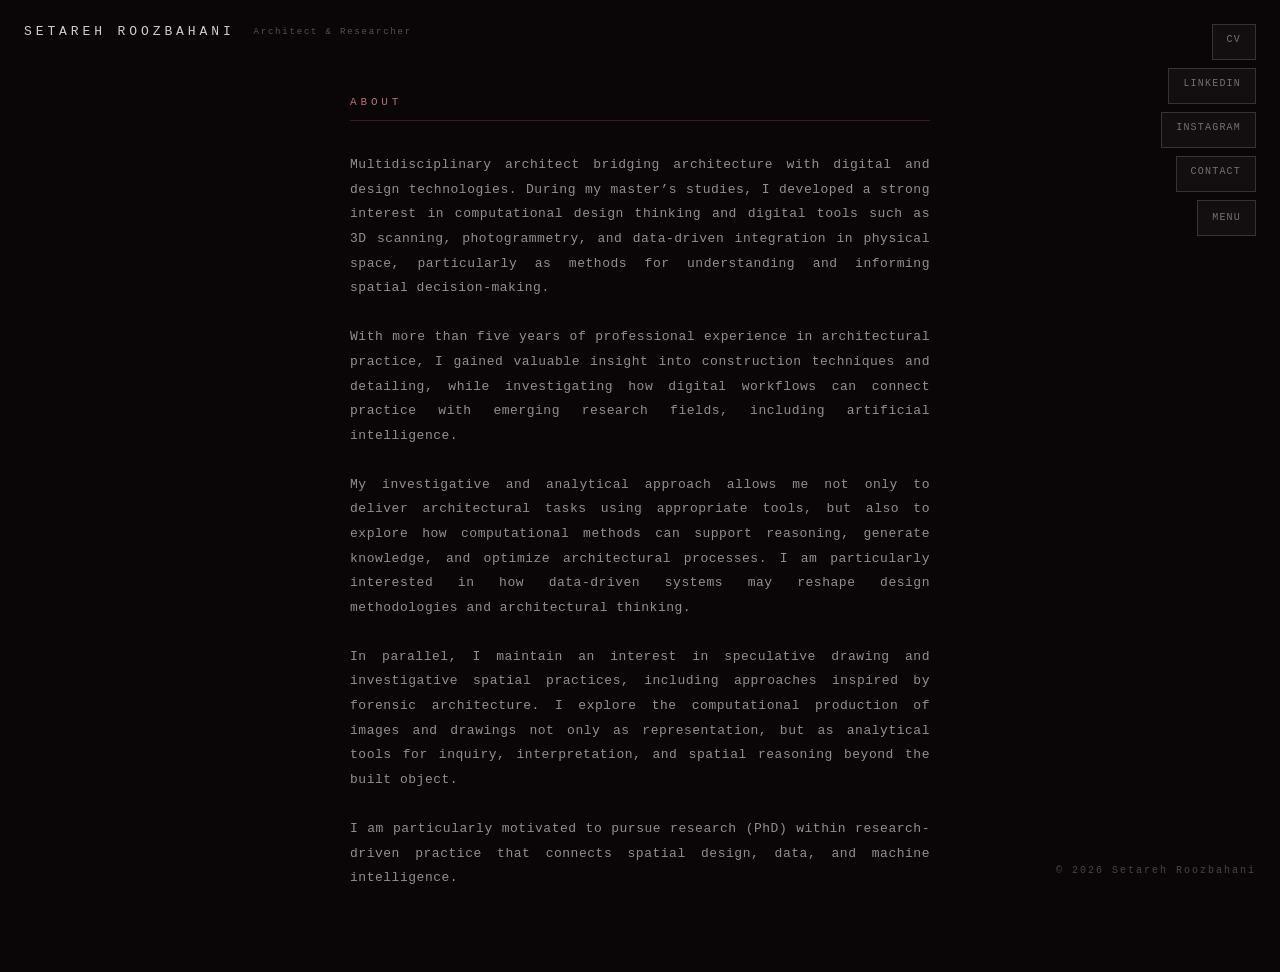
==== about.html @ ff4f0d12 "modified:   about.html modified:   index.html" ====
<!DOCTYPE html>
<html lang="en">
<head>
  <meta charset="UTF-8">
  <meta name="viewport" content="width=device-width, initial-scale=1.0">
  <title>Setareh Roozbahani — About</title>
  <link rel="stylesheet" href="about.css">
</head>
<body>

<a id="name-top" href="index.html">Setareh Roozbahani <span id="name-sub">Architect & Researcher</span></a>


<div id="controls">
  <a class="toggle" href="CV.pdf" target="_blank">CV</a>
  <a class="toggle" href="https://www.linkedin.com/in/setarehroozbahani/" target="_blank">LINKEDIN</a>
  <a class="toggle" href="https://www.instagram.com/setrooz/" target="_blank">INSTAGRAM</a>
  <a class="toggle" href="mailto:sf.roozbahani@gmail.com">CONTACT</a>
  <div id="menu-wrapper">
    <button class="toggle" id="btn-menu">MENU</button>
    <div id="menu-dropdown">
      <a href="index.html">HOME</a>
      <a href="projects.html">PROJECTS</a>
      <a href="research.html">RESEARCH</a>
    </div>
  </div>
</div>

<!-- mobile menu button -->
<button id="btn-menu-mobile">MENU</button>
<div id="menu-dropdown-mobile">
  <a href="index.html">HOME</a>
  <a href="projects.html">PROJECTS</a>
  <a href="research.html">RESEARCH</a>
  <a href="about.html">ABOUT</a>
</div>

<main id="about-content">
  <div id="about-inner">

    <h1>About</h1>

     <p>Multidisciplinary architect bridging architecture with digital and design technologies. During my master’s studies, I developed a strong interest in computational design thinking and digital tools such as 3D scanning, photogrammetry, and data-driven integration in physical space, particularly as methods for understanding and informing spatial decision-making.

<p>With more than five years of professional experience in architectural practice, I gained valuable insight into construction techniques and detailing, while investigating how digital workflows can connect practice with emerging research fields, including artificial intelligence.</p>

<p>My investigative and analytical approach allows me not only to deliver architectural tasks using appropriate tools, but also to explore how computational methods can support reasoning, generate knowledge, and optimize architectural processes. I am particularly interested in how data-driven systems may reshape design methodologies and architectural thinking.</p>

<p>In parallel, I maintain an interest in speculative drawing and investigative spatial practices, including approaches inspired by forensic architecture. I explore the computational production of images and drawings not only as representation, but as analytical tools for inquiry, interpretation, and spatial reasoning beyond the built object.</p>

<p>I am particularly motivated to pursue research (PhD) within research-driven practice that connects spatial design, data, and machine intelligence.</p>


  </div>
</main>

<div id="name-bottom">
  <span id="sig-name">&copy; 2026 Setareh Roozbahani</span>
</div>

<script>
const menuDropdown       = document.getElementById('menu-dropdown');
const menuDropdownMobile = document.getElementById('menu-dropdown-mobile');
const btnMenu            = document.getElementById('btn-menu');
const btnMenuMobile      = document.getElementById('btn-menu-mobile');

function closeMenus() {
  menuDropdown.classList.remove('open');
  menuDropdownMobile.classList.remove('open');
  btnMenu.classList.remove('active');
  btnMenuMobile.classList.remove('active');
}

btnMenu.addEventListener('click', e => {
  e.stopPropagation();
  const open = menuDropdown.classList.toggle('open');
  btnMenu.classList.toggle('active', open);
});

btnMenuMobile.addEventListener('click', e => {
  e.stopPropagation();
  const open = menuDropdownMobile.classList.toggle('open');
  btnMenuMobile.classList.toggle('active', open);
});

document.addEventListener('click', e => {
  if (!e.target.closest('#menu-wrapper') &&
      !e.target.closest('#btn-menu-mobile') &&
      !e.target.closest('#menu-dropdown-mobile')) {
    closeMenus();
  }
});
</script>
</body>
</html>
---- about.css ----
/* ── Reset ───────────────────────────────────────────────────────────────── */
* {
  margin: 0;
  padding: 0;
  box-sizing: border-box;
  -webkit-tap-highlight-color: transparent;
}

body {
  background: #0a0608;
  min-height: 100vh;
  font-family: monospace;
  color: rgba(255,255,255,0.7);
}

/* ── Name top-left ───────────────────────────────────────────────────────── */
#name-top {
  position: fixed;
  top: 1.5rem; left: 1.5rem;
  color: rgba(255,255,255,0.8);
  font-size: 13px;
  letter-spacing: 0.3em;
  text-transform: uppercase;
  z-index: 10;
  text-decoration: none;
  pointer-events: all;  /* change this from none */
}

#name-sub {
  font-size: 9px;
  letter-spacing: 0.2em;
  color: rgba(255,255,255,0.3);
  margin-left: 0.8em;
  text-transform: none;
  vertical-align: middle;
}

/* ── Controls top-right ──────────────────────────────────────────────────── */
#controls {
  position: fixed;
  top: 1.5rem; right: 1.5rem;
  display: flex;
  flex-direction: column;
  gap: 8px;
  align-items: flex-end;
  z-index: 10;
}

.toggle {
  display: block;
  background: rgba(255,255,255,0.04);
  border: 0.5px solid rgba(255,255,255,0.15);
  color: rgba(255,255,255,0.4);
  font-family: monospace;
  font-size: 10px;
  letter-spacing: 0.12em;
  padding: 6px 14px;
  cursor: pointer;
  transition: all 0.15s;
  min-height: 36px;
  min-width: 44px;
  text-decoration: none;
  text-align: center;
  line-height: 1.8;
}
.toggle:hover {
  background: rgba(255,255,255,0.08);
  color: rgba(255,255,255,0.8);
}
.toggle.active {
  border-color: rgba(89,44,56,0.8);
  color: rgba(200,120,130,0.9);
}

/* ── Menu wrapper + dropdown ─────────────────────────────────────────────── */
#menu-wrapper {
  position: relative;
  display: flex;
  flex-direction: column;
  align-items: flex-end;
}

#btn-menu {
  background: rgba(255,255,255,0.04);
  border: 0.5px solid rgba(255,255,255,0.15);
  color: rgba(255,255,255,0.4);
}
#btn-menu:hover {
  background: rgba(255,255,255,0.08);
  color: rgba(255,255,255,0.8);
}
#btn-menu.active {
  border-color: rgba(89,44,56,0.8);
  color: rgba(200,120,130,0.9);
}

#menu-dropdown {
  position: absolute;
  top: calc(100% + 6px);
  right: 0;
  display: flex;
  flex-direction: column;
  opacity: 0;
  pointer-events: none;
  transition: opacity 0.2s;
  z-index: 30;
  min-width: 100%;
}
#menu-dropdown.open {
  opacity: 1;
  pointer-events: all;
}
#menu-dropdown a {
  display: block;
  background: rgba(255,255,255,0.04);
  border: 0.5px solid rgba(255,255,255,0.15);
  border-top: none;
  color: rgba(255,255,255,0.4);
  font-family: monospace;
  font-size: 10px;
  letter-spacing: 0.15em;
  padding: 8px 14px;
  text-decoration: none;
  transition: background 0.15s, color 0.15s;
  white-space: nowrap;
  text-align: right;
}
#menu-dropdown a:first-child {
  border-top: 0.5px solid rgba(89,44,56,0.8);
}
#menu-dropdown a:hover {
  background: rgba(255,255,255,0.08);
  color: rgba(255,255,255,0.8);
}

/* ── About content — centered ────────────────────────────────────────────── */
#about-content {
  min-height: 100vh;
  display: flex;
  text-align: justify;
  align-items: center;
  justify-content: center;
  padding: 6rem 2rem 5rem;
}

#about-inner {
  max-width: 580px;
  width: 100%;
}

#about-inner h1 {
  font-size: 11px;
  letter-spacing: 0.35em;
  text-transform: uppercase;
  color: rgba(200,120,130,0.9);
  font-weight: 400;
  margin-bottom: 2rem;
  border-bottom: 0.5px solid rgba(89,44,56,0.6);
  padding-bottom: 0.75rem;
}

#about-inner p {
  font-size: 13px;
  line-height: 1.9;
  color: rgba(255,255,255,0.55);
  letter-spacing: 0.04em;
  margin-bottom: 1.5rem;
}
#about-inner p:last-child {
  margin-bottom: 0;
}

/* ── Footer bottom-right ─────────────────────────────────────────────────── */
#name-bottom {
  position: fixed;
  bottom: 1.5rem; right: 1.5rem;
  text-align: right;
  pointer-events: none;
  z-index: 10;
}
#sig-name {
  display: block;
  color: rgba(255,255,255,0.25);
  font-size: 10px;
  letter-spacing: 0.2em;
}

/* ── Mobile-only hidden on desktop ───────────────────────────────────────── */
#btn-menu-mobile   { display: none; }
#menu-dropdown-mobile { display: none; }

/* ── Mobile ──────────────────────────────────────────────────────────────── */
@media (max-width: 600px) {

 #controls {
    position: fixed;
    top: auto;
    bottom: 3rem;
    right: 0; left: 0;
    flex-direction: row;
    flex-wrap: wrap;
    justify-content: center;
    gap: 6px;
    padding: 0 1rem;
    align-items: center;
  }

  .toggle {
    font-size: 9px;
    letter-spacing: 0.08em;
    padding: 8px 12px;
    min-height: 40px;
    flex: 1 1 auto;
    max-width: 48%;
    text-align: center;
  }

  #menu-wrapper { display: none; }

  #btn-menu-mobile {
    display: block;
    position: fixed;
    top: 1rem; right: 1rem;
    background: rgba(255,255,255,0.04);
    border: 0.5px solid rgba(255,255,255,0.15);
    color: rgba(255,255,255,0.4);
    font-family: monospace;
    font-size: 11px;
    letter-spacing: 0.2em;
    padding: 2px 10px;
    cursor: pointer;
    z-index: 30;
    transition: all 0.15s;
  }
  #btn-menu-mobile.active {
    border-color: rgba(89,44,56,0.8);
    color: rgba(200,120,130,0.9);
  }

 #menu-dropdown-mobile {
    display: none;
    position: fixed;
    top: 3.2rem;
    right: 1rem;
    left: auto;
    flex-direction: column;
    align-items: flex-end;
    z-index: 30;
    min-width: 120px;
  }

  #menu-dropdown-mobile.open { display: flex; }
  #menu-dropdown-mobile a {
    display: block;
    width: 60%;
    text-align: center;
    background: rgba(255,255,255,0.04);
    border: 0.5px solid rgba(255,255,255,0.15);
    border-top: none;
    color: rgba(255,255,255,0.4);
    font-family: monospace;
    font-size: 10px;
    letter-spacing: 0.15em;
    padding: 10px 14px;
    text-decoration: none;
    transition: background 0.15s;
  }
  #menu-dropdown-mobile a:first-child {
    border-top: 0.5px solid rgba(89,44,56,0.8);
  }
  #menu-dropdown-mobile a:hover {
    background: rgba(255,255,255,0.08);
    color: rgba(255,255,255,0.8);
  }

  #name-top {
    font-size: 11px;
    top: 1rem; left: 1rem;
    text-decoration: none;
  pointer-events: all;  /* change this from none */
  }
  
  #name-sub {
  display: block;
  font-size: 9px;
  letter-spacing: 0.2em;
  color: rgba(255,255,255,0.3);
  margin-left: 0;
   text-transform: none;
  margin-top: 4px;
}

  #name-bottom {
    bottom: 0.5rem; right: 1rem;
  }

  #about-content {
    padding: 5rem 1.5rem 9rem;
    text-align: justify;
    align-items: flex-start;
  }

  #about-inner h1 { font-size: 10px; }
  #about-inner p  { font-size: 12px; }
}

/* ── Tablet ──────────────────────────────────────────────────────────────── */
@media (min-width: 601px) and (max-width: 1024px) {
  .toggle {
    font-size: 10px;
    padding: 8px 14px;
    min-height: 40px;
  }
}
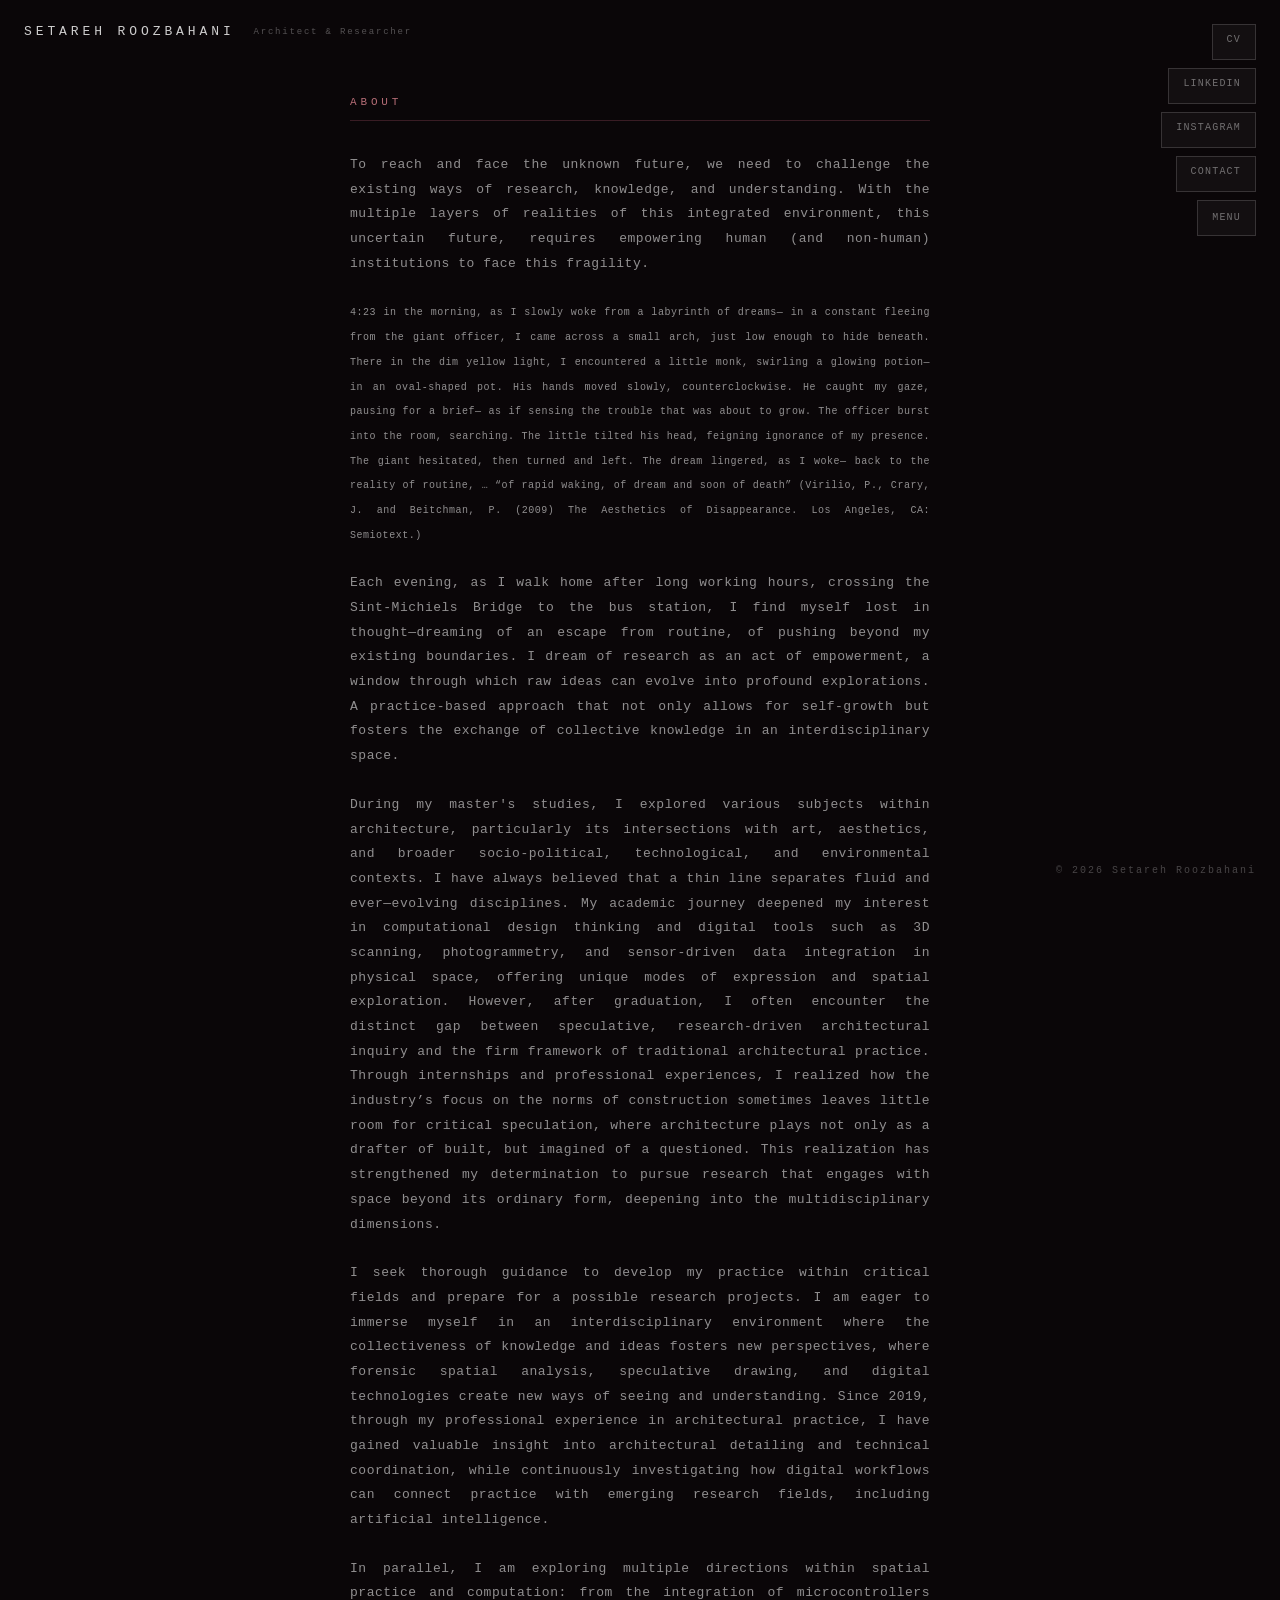
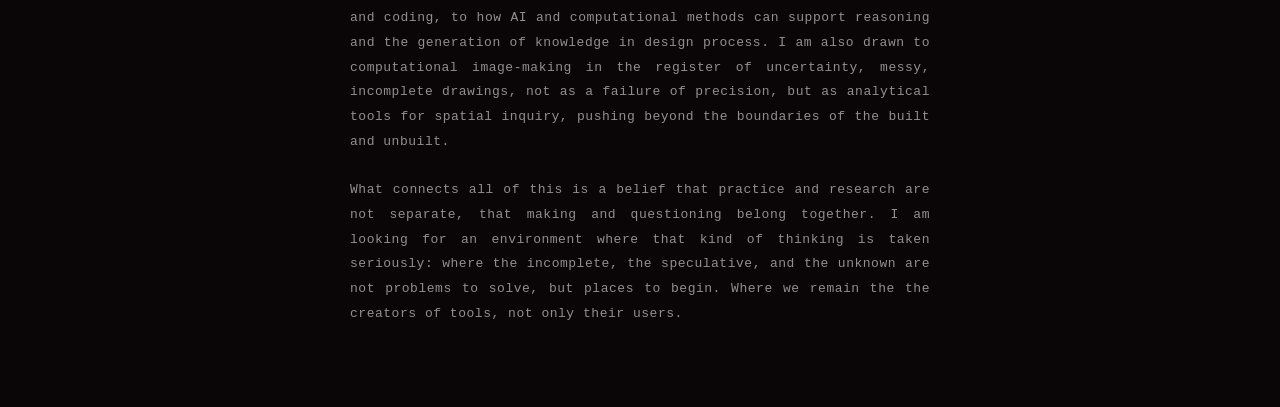
==== commit 367ebae8: "modified:   about.css modified:   about.html" ====
--- a/about.html
+++ b/about.html
@@ -14,7 +14,7 @@
 <div id="controls">
   <a class="toggle" href="CV.pdf" target="_blank">CV</a>
   <a class="toggle" href="https://www.linkedin.com/in/setarehroozbahani/" target="_blank">LINKEDIN</a>
-  <a class="toggle" href="https://www.instagram.com/setrooz/" target="_blank">INSTAGRAM</a>
+  <a class="toggle" href="https://www.instagram.com/setsukro/" target="_blank">INSTAGRAM</a>
   <a class="toggle" href="mailto:sf.roozbahani@gmail.com">CONTACT</a>
   <div id="menu-wrapper">
     <button class="toggle" id="btn-menu">MENU</button>
@@ -32,7 +32,6 @@
   <a href="index.html">HOME</a>
   <a href="projects.html">PROJECTS</a>
   <a href="research.html">RESEARCH</a>
-  <a href="about.html">ABOUT</a>
 </div>
 
 <main id="about-content">
@@ -40,15 +39,31 @@
 
     <h1>About</h1>
 
-     <p>Multidisciplinary architect bridging architecture with digital and design technologies. During my master’s studies, I developed a strong interest in computational design thinking and digital tools such as 3D scanning, photogrammetry, and data-driven integration in physical space, particularly as methods for understanding and informing spatial decision-making.
+     <p>To reach and face the unknown future, we need to challenge the existing ways of research, knowledge, and understanding. With the multiple layers of realities of this integrated environment, this uncertain future, requires empowering human (and non-human) institutions to face this fragility.</p>
 
-<p>With more than five years of professional experience in architectural practice, I gained valuable insight into construction techniques and detailing, while investigating how digital workflows can connect practice with emerging research fields, including artificial intelligence.</p>
+     <p><small>4:23 in the morning, as I slowly woke from a labyrinth of dreams— in a constant fleeing from the giant officer,
+I came across a small arch, just low enough to hide beneath. There in the dim yellow light,
+I encountered a little monk, swirling a glowing potion— in an oval-shaped pot.
+His hands moved slowly, counterclockwise.
+He caught my gaze, pausing for a brief— as if sensing the trouble that was about to grow.
+The officer burst into the room, searching. The little tilted his head, feigning ignorance of my presence.
+The giant hesitated, then turned and left. The dream lingered, as I woke—
+back to the reality of routine, …
+“of rapid waking, of dream and soon of death” (Virilio, P., Crary, J. and Beitchman, P. (2009) The Aesthetics of Disappearance. Los Angeles, CA: Semiotext.)</small></p>
 
-<p>My investigative and analytical approach allows me not only to deliver architectural tasks using appropriate tools, but also to explore how computational methods can support reasoning, generate knowledge, and optimize architectural processes. I am particularly interested in how data-driven systems may reshape design methodologies and architectural thinking.</p>
+<p>Each evening, as I walk home after long working hours, crossing the Sint-Michiels Bridge to the bus station, I find myself lost in thought—dreaming of an escape from routine, of pushing beyond my existing boundaries. I dream of research as an act of empowerment, a window through which raw ideas can evolve into profound explorations. A practice-based approach that not only allows for self-growth but fosters the exchange of collective knowledge in an interdisciplinary space.</p>
 
-<p>In parallel, I maintain an interest in speculative drawing and investigative spatial practices, including approaches inspired by forensic architecture. I explore the computational production of images and drawings not only as representation, but as analytical tools for inquiry, interpretation, and spatial reasoning beyond the built object.</p>
+<p>During my master's studies, I explored various subjects within architecture, particularly its intersections with art, aesthetics, and broader socio-political, technological, and environmental contexts. I have always believed that a thin line separates fluid and ever—evolving disciplines. My academic journey deepened my interest in computational design thinking and digital tools such as 3D scanning, photogrammetry, and sensor-driven data integration in physical space, offering unique modes of expression and spatial exploration.
 
-<p>I am particularly motivated to pursue research (PhD) within research-driven practice that connects spatial design, data, and machine intelligence.</p>
+However, after graduation, I often encounter the distinct gap between speculative, research-driven architectural inquiry and the firm framework of traditional architectural practice. Through internships and professional experiences, I realized how the industry’s focus on the norms of construction sometimes leaves little room for critical speculation, where architecture plays not only as a drafter of built, but imagined of a questioned. This realization has strengthened my determination to pursue research that engages with space beyond its ordinary form, deepening into the multidisciplinary dimensions.</p>
+
+<p>I seek thorough guidance to develop my practice within critical fields and prepare for a possible research projects. I am eager to immerse myself in an interdisciplinary environment where the collectiveness of knowledge and ideas fosters new perspectives, where forensic spatial analysis, speculative drawing, and digital technologies create new ways of seeing and understanding. 
+  Since 2019, through my professional experience in architectural practice, I have gained valuable insight into architectural detailing and technical coordination, while continuously investigating how digital workflows can connect practice with emerging research fields, including artificial intelligence.
+</p>
+
+<p>In parallel, I am exploring multiple directions within spatial practice and computation: from the integration of microcontrollers and coding, to how AI and computational methods can support reasoning and the generation of knowledge in design process. I am also drawn to computational image-making in the register of uncertainty, messy, incomplete drawings, not as a failure of precision, but as analytical tools for spatial inquiry, pushing beyond the boundaries of the built and unbuilt.</p>
+
+<p>What connects all of this is a belief that practice and research are not separate, that making and questioning belong together. I am looking for an environment where that kind of thinking is taken seriously: where the incomplete, the speculative, and the unknown are not problems to solve, but places to begin. Where we remain the the creators of tools, not only their users.</p>
 
 
   </div>
--- a/about.css
+++ b/about.css
@@ -169,6 +169,10 @@
 #about-inner p:last-child {
   margin-bottom: 0;
 }
+#about-inner p small {
+  font-size: 10px;
+}
+
 
 /* ── Footer bottom-right ─────────────────────────────────────────────────── */
 #name-bottom {
@@ -217,20 +221,16 @@
 
   #menu-wrapper { display: none; }
 
-  #btn-menu-mobile {
-    display: block;
-    position: fixed;
+ #btn-menu-mobile {
+    display: block; position: fixed;
     top: 1rem; right: 1rem;
     background: rgba(255,255,255,0.04);
     border: 0.5px solid rgba(255,255,255,0.15);
     color: rgba(255,255,255,0.4);
-    font-family: monospace;
-    font-size: 11px;
-    letter-spacing: 0.2em;
-    padding: 2px 10px;
-    cursor: pointer;
-    z-index: 30;
-    transition: all 0.15s;
+    font-family: monospace; font-size: 10px;
+    letter-spacing: 0.2em; padding: 2px 10px;
+    cursor: pointer; z-index: 50;
+    min-height: 0; transition: all 0.15s;
   }
   #btn-menu-mobile.active {
     border-color: rgba(89,44,56,0.8);
@@ -238,38 +238,25 @@
   }
 
  #menu-dropdown-mobile {
-    display: none;
-    position: fixed;
-    top: 3.2rem;
-    right: 1rem;
-    left: auto;
-    flex-direction: column;
-    align-items: flex-end;
-    z-index: 30;
-    min-width: 120px;
-  }
-
+    display: none; position: fixed;
+    bottom: 9.8rem; left: 0; right: 0;
+    flex-direction: column; align-items: center;
+    gap: 0; z-index: 30;
+  }
   #menu-dropdown-mobile.open { display: flex; }
   #menu-dropdown-mobile a {
-    display: block;
-    width: 60%;
-    text-align: center;
-    background: rgba(255,255,255,0.04);
-    border: 0.5px solid rgba(255,255,255,0.15);
-    border-top: none;
-    color: rgba(255,255,255,0.4);
-    font-family: monospace;
-    font-size: 10px;
-    letter-spacing: 0.15em;
-    padding: 10px 14px;
-    text-decoration: none;
-    transition: background 0.15s;
+    display: block; width: 60%; text-align: center;
+    background: rgba(255, 255, 255, 0.4);
+    border: 0.5px solid rgba(200,120,130,0.5); border-top: none;
+    color: rgba(255,255,255,0.8); font-family: monospace;
+    font-size: 10px; letter-spacing: 0.15em; padding: 10px 14px;
+    text-decoration: none; transition: background 0.15s;
   }
   #menu-dropdown-mobile a:first-child {
     border-top: 0.5px solid rgba(89,44,56,0.8);
   }
   #menu-dropdown-mobile a:hover {
-    background: rgba(255,255,255,0.08);
+    background: rgba(255,255,255,0.4);
     color: rgba(255,255,255,0.8);
   }
 
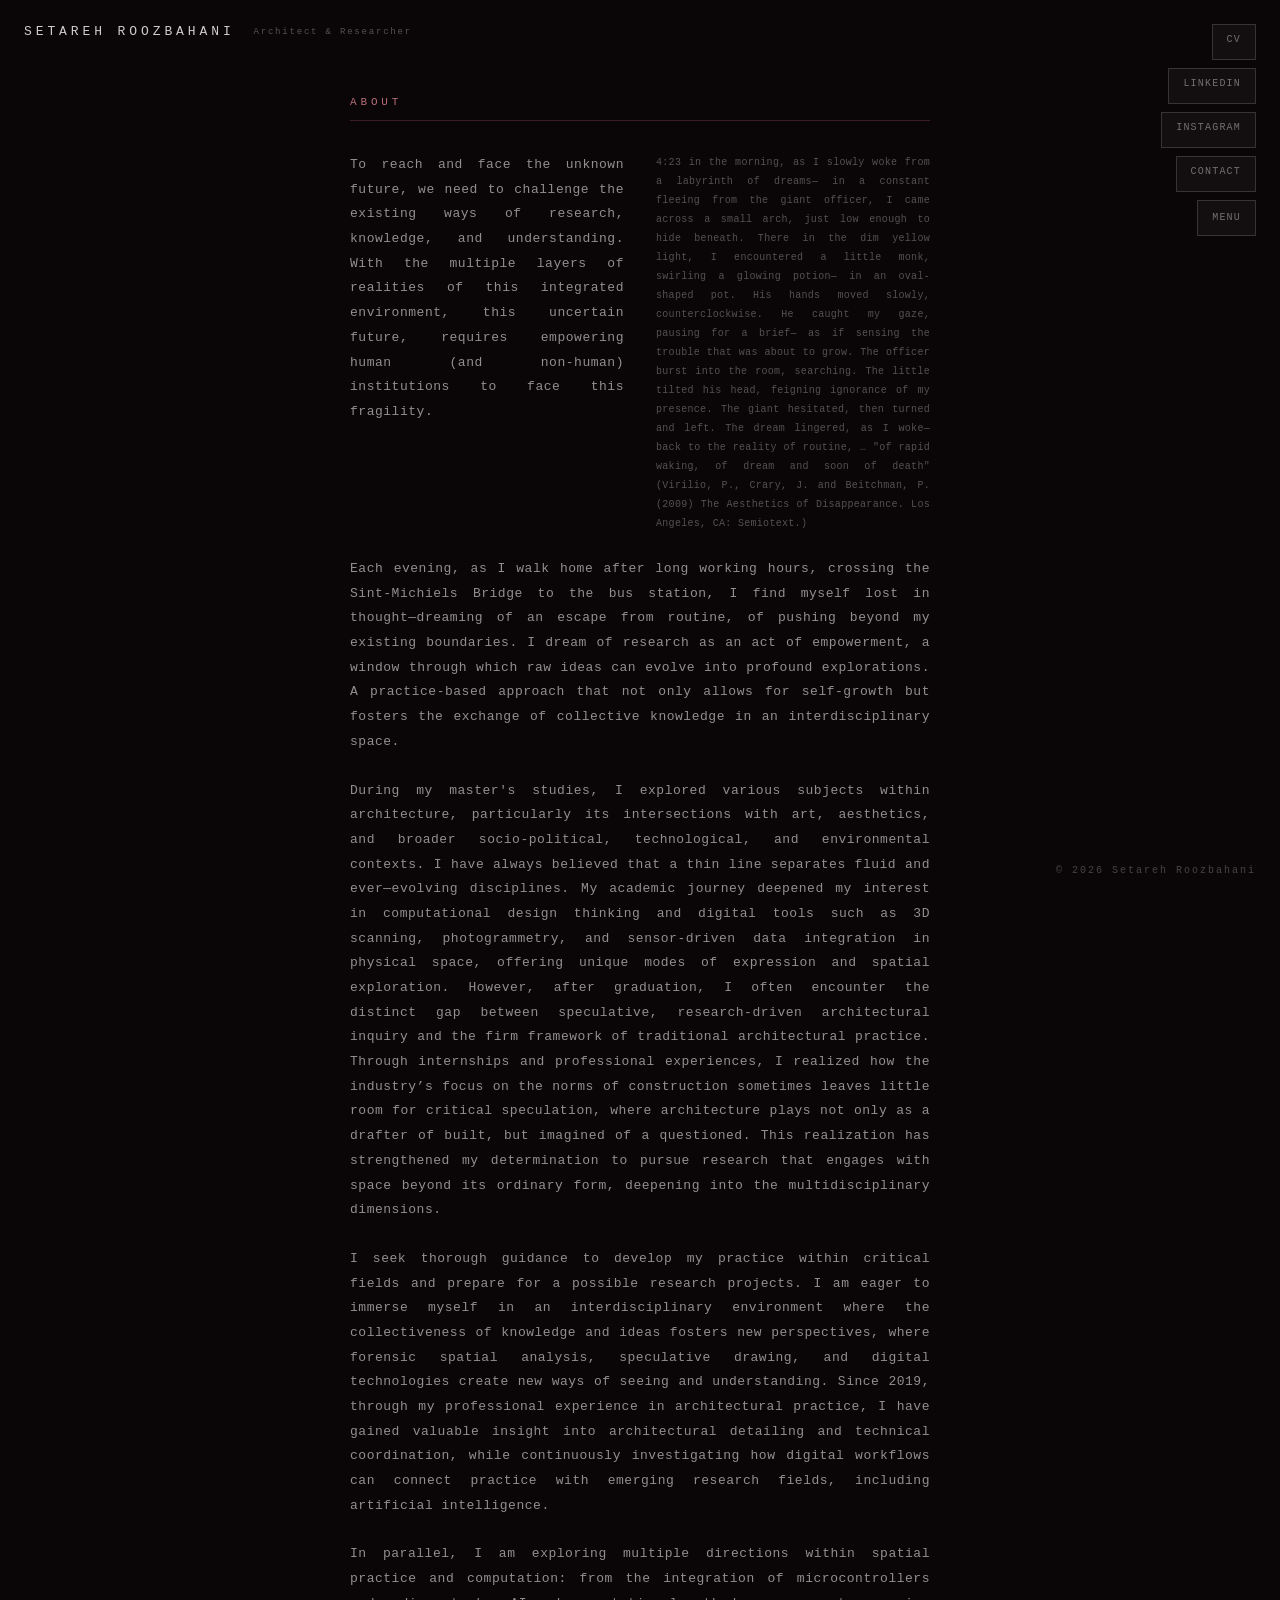
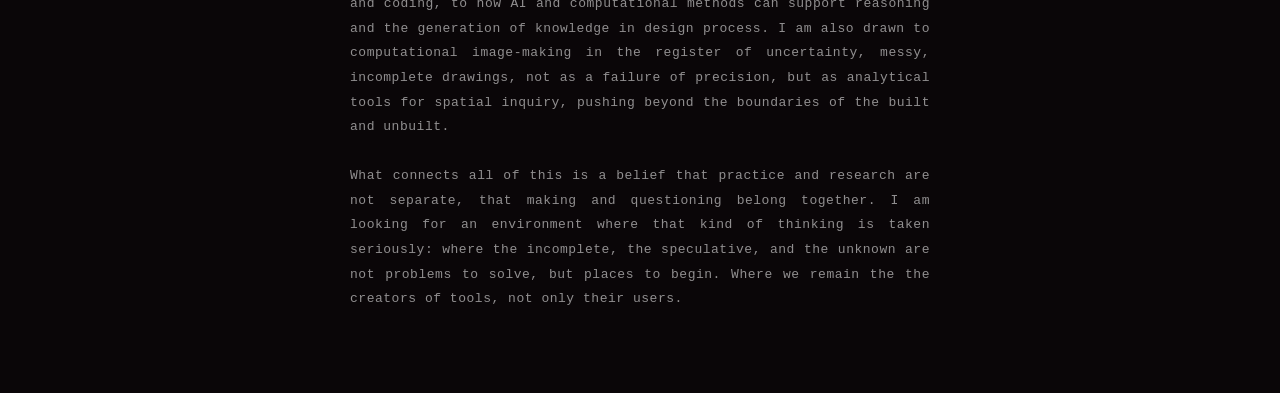
==== commit 41a06e67: "modified:   about.css modified:   about.html" ====
--- a/about.html
+++ b/about.html
@@ -39,17 +39,11 @@
 
     <h1>About</h1>
 
-     <p>To reach and face the unknown future, we need to challenge the existing ways of research, knowledge, and understanding. With the multiple layers of realities of this integrated environment, this uncertain future, requires empowering human (and non-human) institutions to face this fragility.</p>
+    <div id="about-intro">
+  <p id="about-red">To reach and face the unknown future, we need to challenge the existing ways of research, knowledge, and understanding. With the multiple layers of realities of this integrated environment, this uncertain future, requires empowering human (and non-human) institutions to face this fragility.</p>
 
-     <p><small>4:23 in the morning, as I slowly woke from a labyrinth of dreams— in a constant fleeing from the giant officer,
-I came across a small arch, just low enough to hide beneath. There in the dim yellow light,
-I encountered a little monk, swirling a glowing potion— in an oval-shaped pot.
-His hands moved slowly, counterclockwise.
-He caught my gaze, pausing for a brief— as if sensing the trouble that was about to grow.
-The officer burst into the room, searching. The little tilted his head, feigning ignorance of my presence.
-The giant hesitated, then turned and left. The dream lingered, as I woke—
-back to the reality of routine, …
-“of rapid waking, of dream and soon of death” (Virilio, P., Crary, J. and Beitchman, P. (2009) The Aesthetics of Disappearance. Los Angeles, CA: Semiotext.)</small></p>
+  <p id="about-yellow"><small>4:23 in the morning, as I slowly woke from a labyrinth of dreams— in a constant fleeing from the giant officer, I came across a small arch, just low enough to hide beneath. There in the dim yellow light, I encountered a little monk, swirling a glowing potion— in an oval-shaped pot. His hands moved slowly, counterclockwise. He caught my gaze, pausing for a brief— as if sensing the trouble that was about to grow. The officer burst into the room, searching. The little tilted his head, feigning ignorance of my presence. The giant hesitated, then turned and left. The dream lingered, as I woke— back to the reality of routine, … "of rapid waking, of dream and soon of death" (Virilio, P., Crary, J. and Beitchman, P. (2009) The Aesthetics of Disappearance. Los Angeles, CA: Semiotext.)</small></p>
+</div>
 
 <p>Each evening, as I walk home after long working hours, crossing the Sint-Michiels Bridge to the bus station, I find myself lost in thought—dreaming of an escape from routine, of pushing beyond my existing boundaries. I dream of research as an act of empowerment, a window through which raw ideas can evolve into profound explorations. A practice-based approach that not only allows for self-growth but fosters the exchange of collective knowledge in an interdisciplinary space.</p>
 
--- a/about.css
+++ b/about.css
@@ -165,12 +165,39 @@
   color: rgba(255,255,255,0.55);
   letter-spacing: 0.04em;
   margin-bottom: 1.5rem;
+  
 }
 #about-inner p:last-child {
   margin-bottom: 0;
 }
-#about-inner p small {
+
+/* ── Two column intro ────────────────────────────────────────────────────── */
+#about-intro {
+  display: grid;
+  grid-template-columns: 1fr 1fr;
+  gap: 2rem;
+  margin-bottom: 1.5rem;
+  align-items: start;
+}
+
+#about-red {
+  font-size: 13px;
+  line-height: 1.9;
+  color: rgba(255,255,255,0.55);
+  letter-spacing: 0.04em;
+  margin-bottom: 0;
+}
+
+#about-yellow {
+  margin-bottom: 0;
+}
+
+#about-yellow small {
   font-size: 10px;
+  color: rgba(255,255,255,0.3);
+  line-height: 1.9;
+  letter-spacing: 0.03em;
+  display: block;
 }
 
 
@@ -246,9 +273,9 @@
   #menu-dropdown-mobile.open { display: flex; }
   #menu-dropdown-mobile a {
     display: block; width: 60%; text-align: center;
-    background: rgba(255, 255, 255, 0.4);
+    background: rgba(255, 255, 255, 0.04);
     border: 0.5px solid rgba(200,120,130,0.5); border-top: none;
-    color: rgba(255,255,255,0.8); font-family: monospace;
+    color: rgba(89,44,56,0.8); font-family: monospace;
     font-size: 10px; letter-spacing: 0.15em; padding: 10px 14px;
     text-decoration: none; transition: background 0.15s;
   }
@@ -256,8 +283,8 @@
     border-top: 0.5px solid rgba(89,44,56,0.8);
   }
   #menu-dropdown-mobile a:hover {
-    background: rgba(255,255,255,0.4);
-    color: rgba(255,255,255,0.8);
+    background: rgba(255,255,255,0.08);
+    color: rgba(89,44,56,0.8);
   }
 
   #name-top {
@@ -289,6 +316,10 @@
 
   #about-inner h1 { font-size: 10px; }
   #about-inner p  { font-size: 12px; }
+  #about-intro {
+    grid-template-columns: 1fr;
+    gap: 1rem;
+  }
 }
 
 /* ── Tablet ──────────────────────────────────────────────────────────────── */
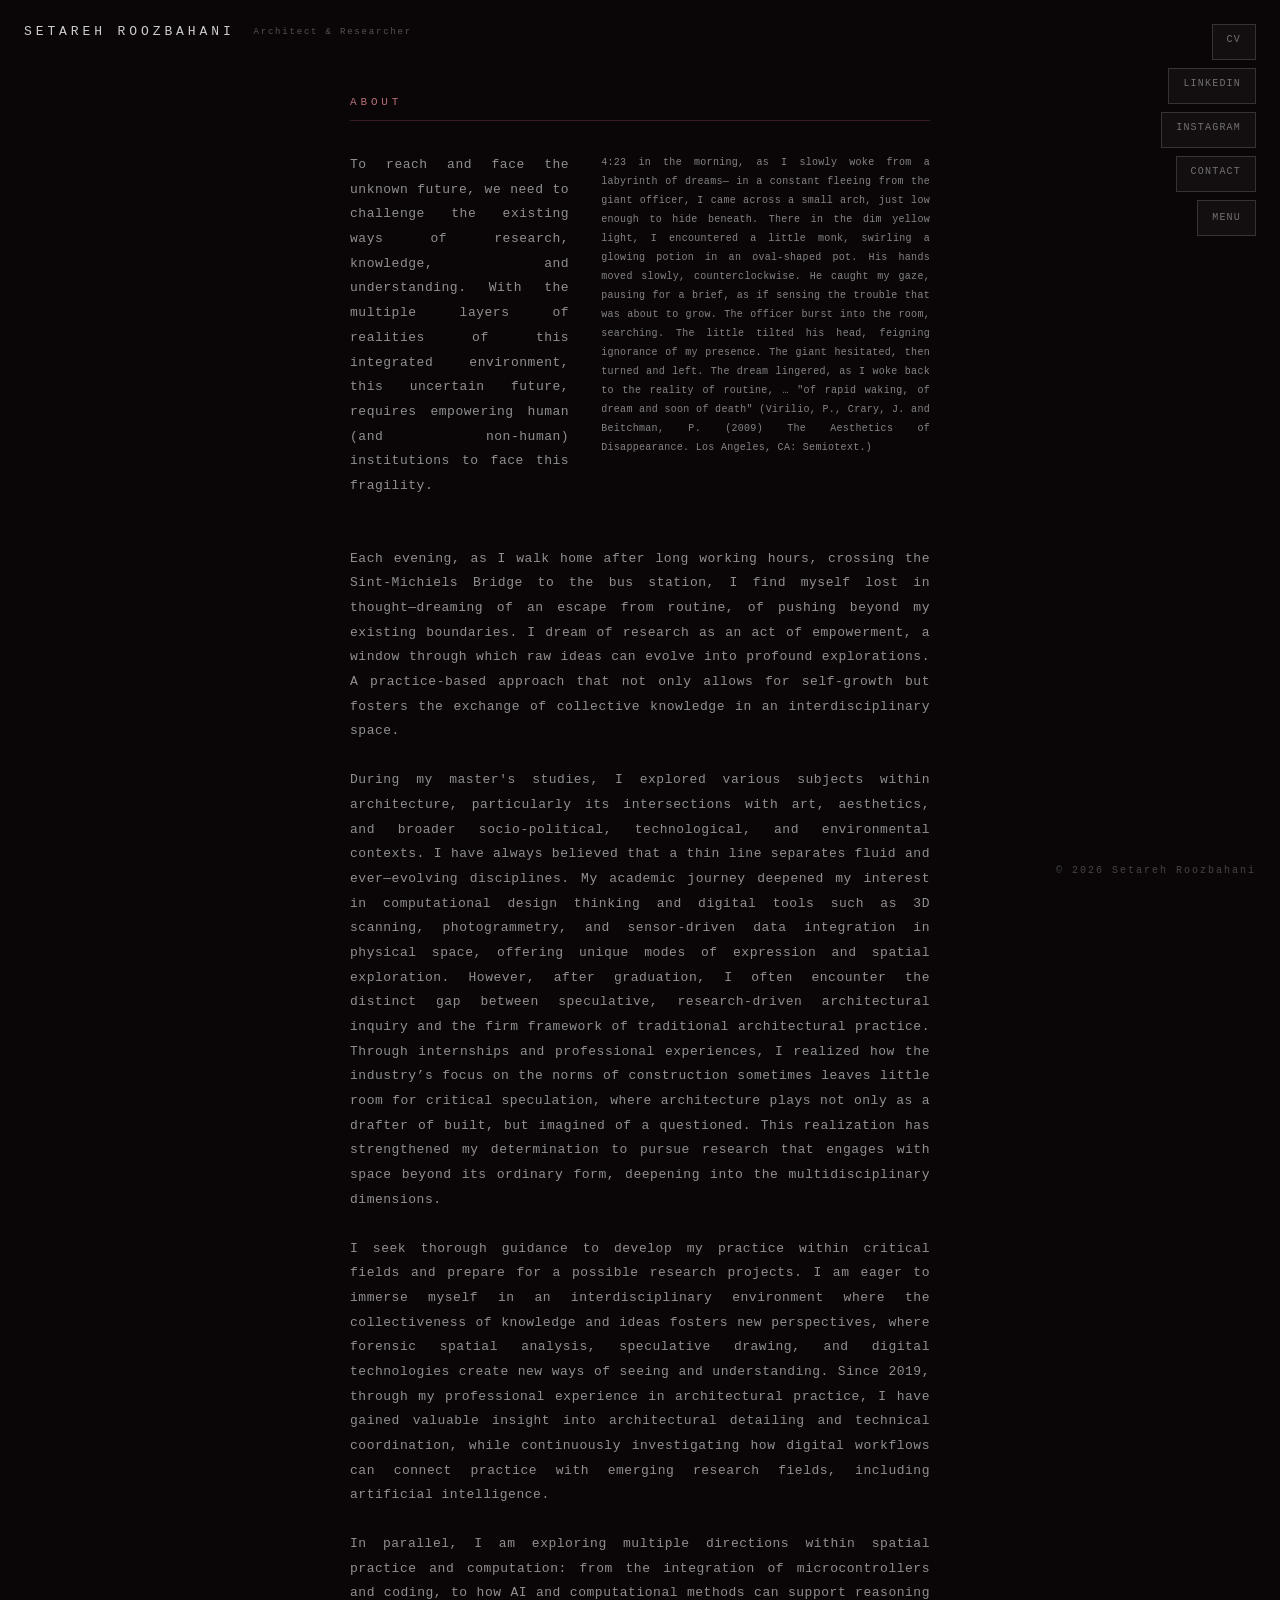
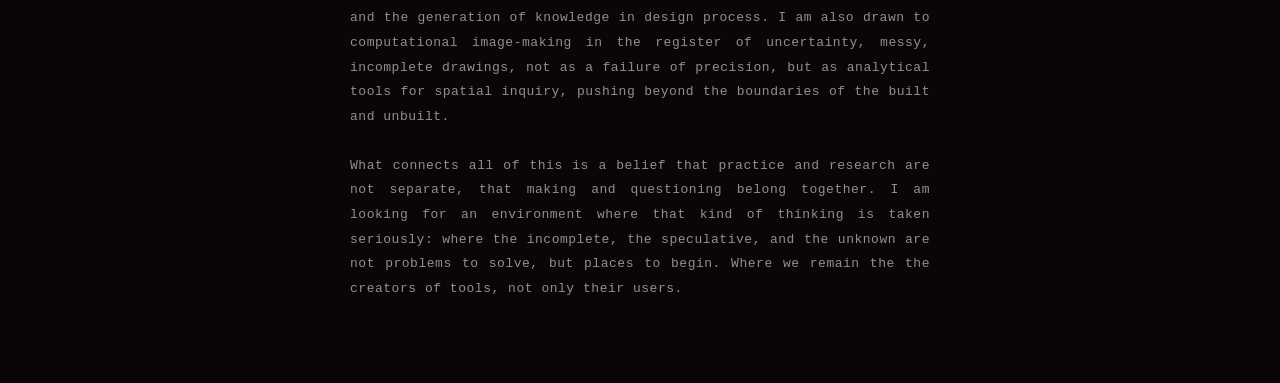
==== commit 6d330501: "modified:   about.css modified:   about.html" ====
--- a/about.html
+++ b/about.html
@@ -42,7 +42,7 @@
     <div id="about-intro">
   <p id="about-red">To reach and face the unknown future, we need to challenge the existing ways of research, knowledge, and understanding. With the multiple layers of realities of this integrated environment, this uncertain future, requires empowering human (and non-human) institutions to face this fragility.</p>
 
-  <p id="about-yellow"><small>4:23 in the morning, as I slowly woke from a labyrinth of dreams— in a constant fleeing from the giant officer, I came across a small arch, just low enough to hide beneath. There in the dim yellow light, I encountered a little monk, swirling a glowing potion— in an oval-shaped pot. His hands moved slowly, counterclockwise. He caught my gaze, pausing for a brief— as if sensing the trouble that was about to grow. The officer burst into the room, searching. The little tilted his head, feigning ignorance of my presence. The giant hesitated, then turned and left. The dream lingered, as I woke— back to the reality of routine, … "of rapid waking, of dream and soon of death" (Virilio, P., Crary, J. and Beitchman, P. (2009) The Aesthetics of Disappearance. Los Angeles, CA: Semiotext.)</small></p>
+  <p id="about-yellow"><small>4:23 in the morning, as I slowly woke from a labyrinth of dreams— in a constant fleeing from the giant officer, I came across a small arch, just low enough to hide beneath. There in the dim yellow light, I encountered a little monk, swirling a glowing potion in an oval-shaped pot. His hands moved slowly, counterclockwise. He caught my gaze, pausing for a brief, as if sensing the trouble that was about to grow. The officer burst into the room, searching. The little tilted his head, feigning ignorance of my presence. The giant hesitated, then turned and left. The dream lingered, as I woke back to the reality of routine, … "of rapid waking, of dream and soon of death" (Virilio, P., Crary, J. and Beitchman, P. (2009) The Aesthetics of Disappearance. Los Angeles, CA: Semiotext.)</small></p>
 </div>
 
 <p>Each evening, as I walk home after long working hours, crossing the Sint-Michiels Bridge to the bus station, I find myself lost in thought—dreaming of an escape from routine, of pushing beyond my existing boundaries. I dream of research as an act of empowerment, a window through which raw ideas can evolve into profound explorations. A practice-based approach that not only allows for self-growth but fosters the exchange of collective knowledge in an interdisciplinary space.</p>
--- a/about.css
+++ b/about.css
@@ -174,14 +174,14 @@
 /* ── Two column intro ────────────────────────────────────────────────────── */
 #about-intro {
   display: grid;
-  grid-template-columns: 1fr 1fr;
+  grid-template-columns: 2fr 3fr;
   gap: 2rem;
   margin-bottom: 1.5rem;
   align-items: start;
 }
 
 #about-red {
-  font-size: 13px;
+  font-size: 12px;
   line-height: 1.9;
   color: rgba(255,255,255,0.55);
   letter-spacing: 0.04em;
@@ -194,7 +194,7 @@
 
 #about-yellow small {
   font-size: 10px;
-  color: rgba(255,255,255,0.3);
+  color: rgba(255,255,255,0.5);
   line-height: 1.9;
   letter-spacing: 0.03em;
   display: block;
@@ -275,7 +275,7 @@
     display: block; width: 60%; text-align: center;
     background: rgba(255, 255, 255, 0.04);
     border: 0.5px solid rgba(200,120,130,0.5); border-top: none;
-    color: rgba(89,44,56,0.8); font-family: monospace;
+    color: rgba(255,255,255,0.7); font-family: monospace;
     font-size: 10px; letter-spacing: 0.15em; padding: 10px 14px;
     text-decoration: none; transition: background 0.15s;
   }
@@ -317,7 +317,7 @@
   #about-inner h1 { font-size: 10px; }
   #about-inner p  { font-size: 12px; }
   #about-intro {
-    grid-template-columns: 1fr;
+    grid-template-columns: 1fr 1fr;
     gap: 1rem;
   }
 }
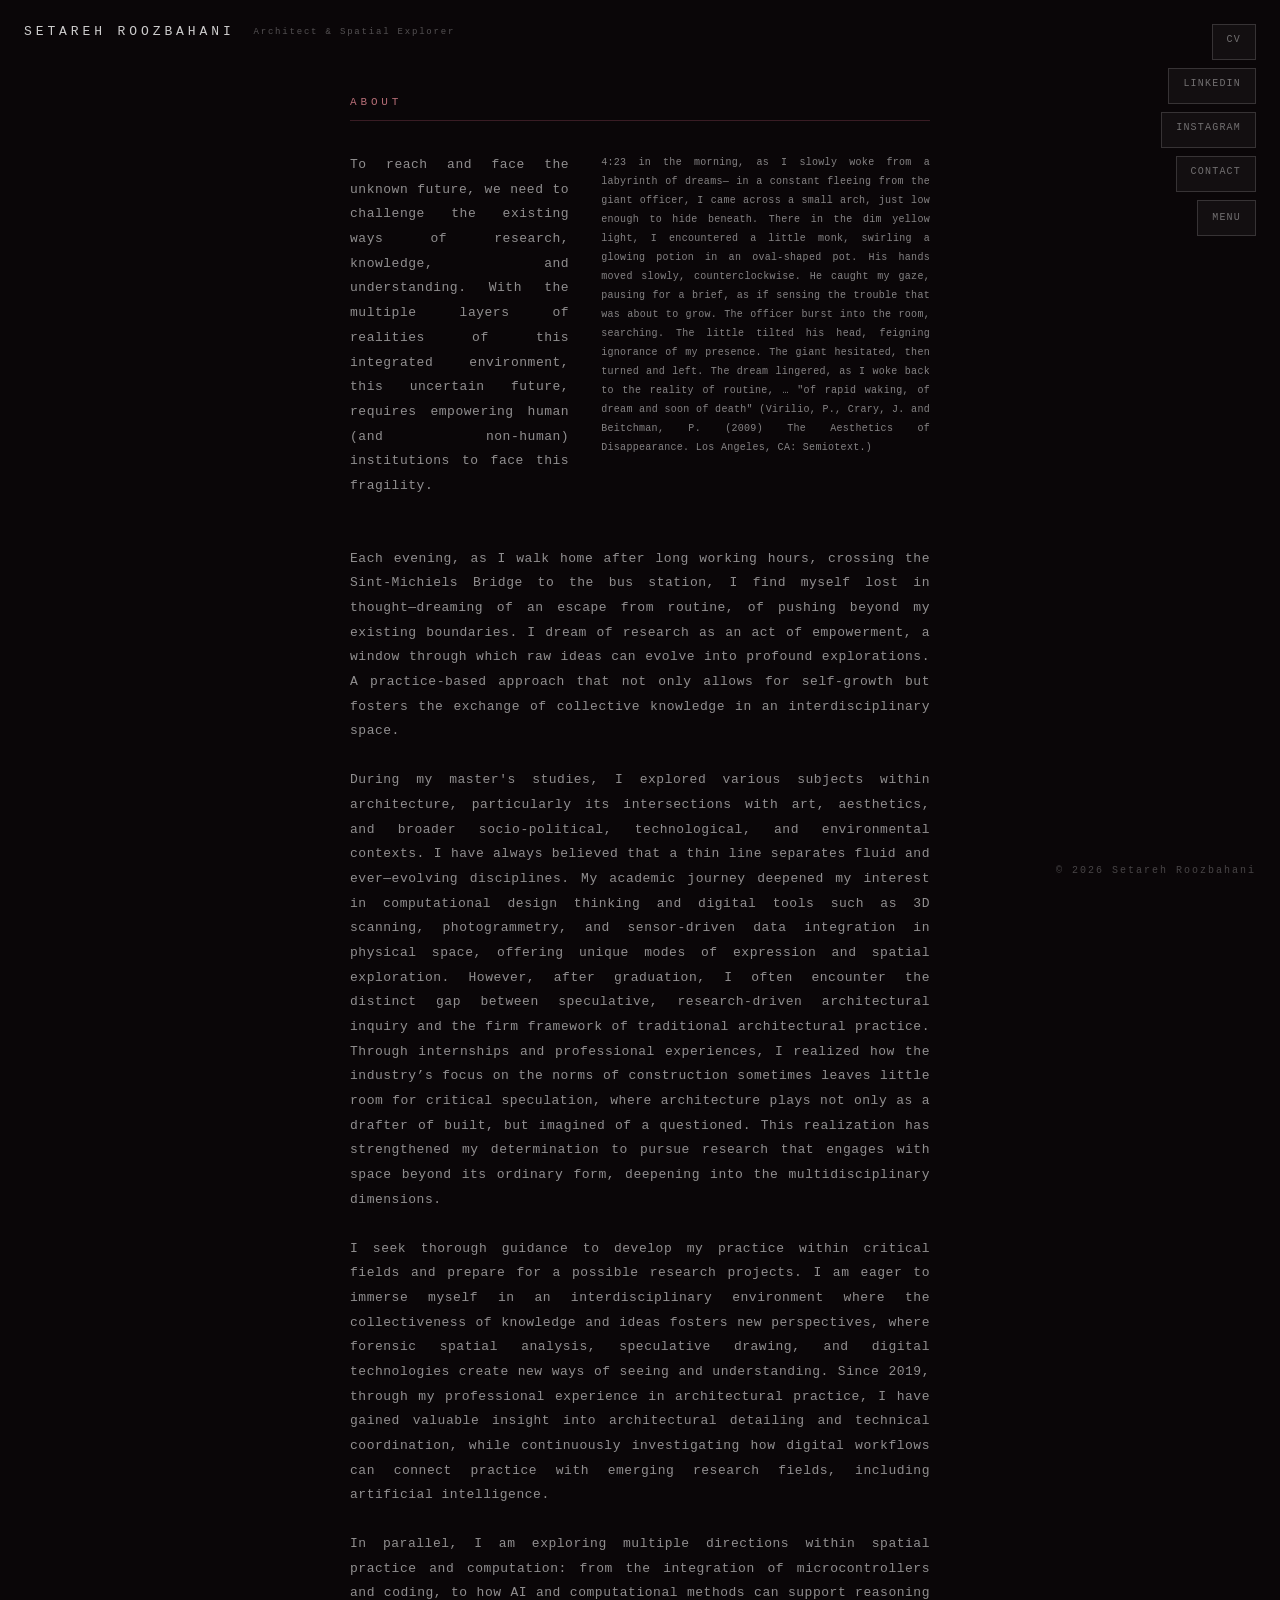
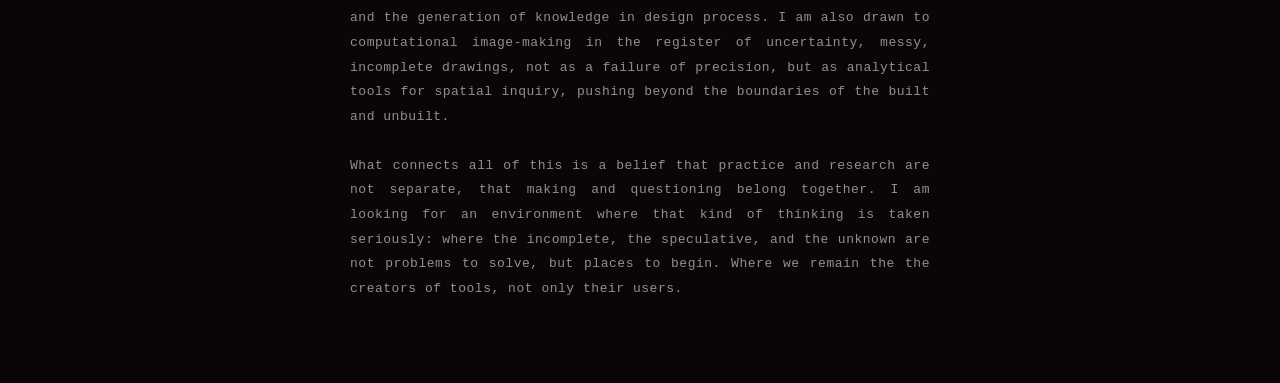
==== commit 3354fdf5: "modified:   about.css modified:   about.html modified:   index.html modified:   projects.html" ====
--- a/about.html
+++ b/about.html
@@ -8,7 +8,7 @@
 </head>
 <body>
 
-<a id="name-top" href="index.html">Setareh Roozbahani <span id="name-sub">Architect & Researcher</span></a>
+<a id="name-top" href="index.html">Setareh Roozbahani <span id="name-sub">Architect & Spatial Explorer</span></a>
 
 
 <div id="controls">
--- a/about.css
+++ b/about.css
@@ -305,8 +305,9 @@
 }
 
   #name-bottom {
-    bottom: 0.5rem; right: 1rem;
-  }
+    bottom: 1rem; right: 1rem;
+  }
+#sig-name    { font-size: 9px; }
 
   #about-content {
     padding: 5rem 1.5rem 9rem;
